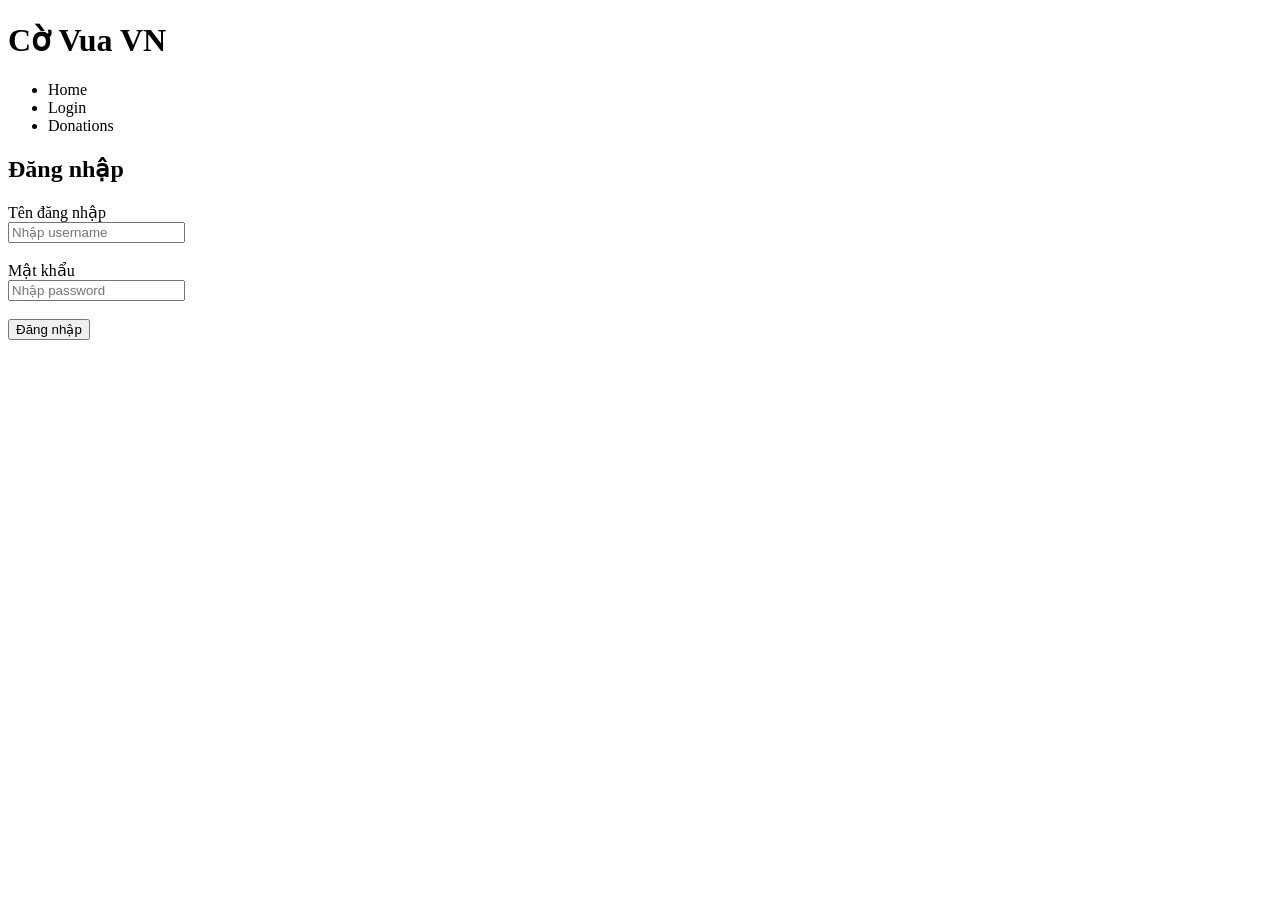
==== Login và Donate/Login.html @ e9368a70 "Create Login.html" ====
<!DOCTYPE html>
<html lang="vi">
<head>
    <meta charset="UTF-8">
    <title>Login - Cờ Vua VN</title>
    <link rel="stylesheet" href="styles.css">
</head>
<body>

<header>
    <h1>Cờ Vua VN</h1>
</header>

<div class="container">
    <nav class="sidebar">
        <ul>
            <li onclick="location.href='index.html'">Home</li>
            <li onclick="location.href='login.html'">Login</li>
            <li onclick="location.href='donation.html'">Donations</li>
        </ul>
    </nav>

    <main class="content">
        <h2>Đăng nhập</h2>

        <form class="login-form">
            <label>Tên đăng nhập</label><br>
            <input type="text" placeholder="Nhập username"><br><br>

            <label>Mật khẩu</label><br>
            <input type="password" placeholder="Nhập password"><br><br>

            <button type="submit">Đăng nhập</button>
        </form>

    </main>
</div>

</body>
</html>
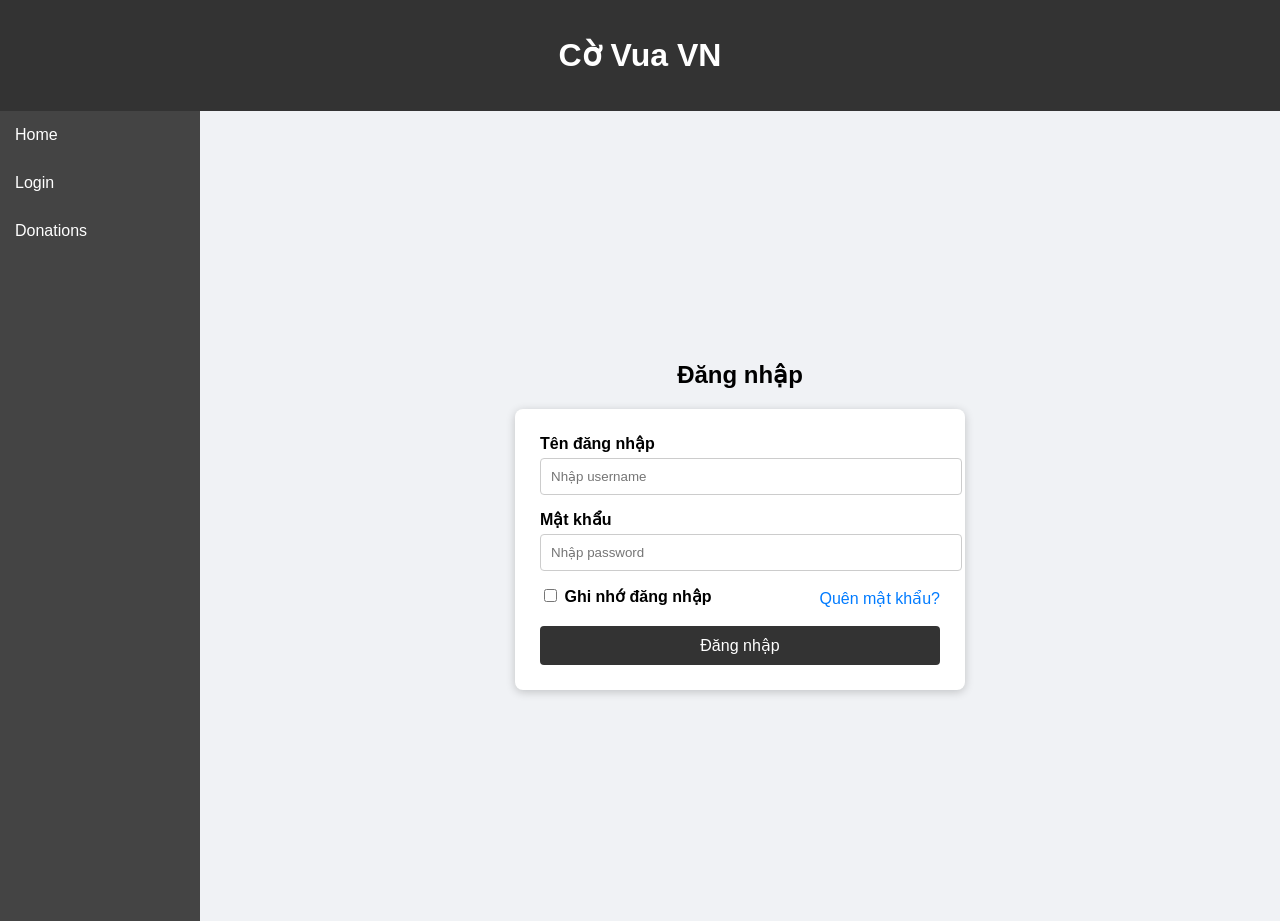
==== commit 7c30c563: "Update Login.html" ====
--- a/Login và Donate/Login.html
+++ b/Login và Donate/Login.html
@@ -3,7 +3,125 @@
 <head>
     <meta charset="UTF-8">
     <title>Login - Cờ Vua VN</title>
+    <meta name="viewport" content="width=device-width, initial-scale=1.0">
     <link rel="stylesheet" href="styles.css">
+    <style>
+        body {
+            margin: 0;
+            font-family: Arial, sans-serif;
+            background-color: #f0f2f5;
+        }
+
+        header {
+            background-color: #333;
+            color: #fff;
+            padding: 15px;
+            text-align: center;
+        }
+
+        .container {
+            display: flex;
+            min-height: 90vh;
+        }
+
+        .sidebar {
+            width: 200px;
+            background-color: #444;
+        }
+
+        .sidebar ul {
+            list-style: none;
+            padding: 0;
+            margin: 0;
+        }
+
+        .sidebar li {
+            padding: 15px;
+        }
+
+        .sidebar li a {
+            color: #fff;
+            text-decoration: none;
+            display: block;
+        }
+
+        .sidebar li a:hover {
+            background-color: #555;
+        }
+
+        .content {
+            flex: 1;
+            padding: 30px;
+            display: flex;
+            flex-direction: column;
+            align-items: center;
+            justify-content: center;
+        }
+
+        .login-form {
+            background-color: #fff;
+            padding: 25px;
+            border-radius: 8px;
+            box-shadow: 0 2px 10px rgba(0,0,0,0.2);
+            width: 100%;
+            max-width: 400px;
+        }
+
+        .login-form label {
+            display: block;
+            margin-bottom: 5px;
+            font-weight: bold;
+        }
+
+        .login-form input[type="text"],
+        .login-form input[type="password"] {
+            width: 100%;
+            padding: 10px;
+            margin-bottom: 15px;
+            border: 1px solid #ccc;
+            border-radius: 4px;
+        }
+
+        .login-form .options {
+            display: flex;
+            justify-content: space-between;
+            align-items: center;
+            margin-bottom: 15px;
+        }
+
+        .login-form button {
+            width: 100%;
+            padding: 10px;
+            background-color: #333;
+            color: #fff;
+            border: none;
+            border-radius: 4px;
+            cursor: pointer;
+            font-size: 16px;
+        }
+
+        .login-form button:hover {
+            background-color: #555;
+        }
+
+        .login-form a {
+            text-decoration: none;
+            color: #007bff;
+        }
+
+        .login-form a:hover {
+            text-decoration: underline;
+        }
+
+        @media (max-width: 600px) {
+            .container {
+                flex-direction: column;
+            }
+            .sidebar {
+                width: 100%;
+            }
+        }
+    </style>
 </head>
 <body>
 
@@ -14,25 +132,29 @@
 <div class="container">
     <nav class="sidebar">
         <ul>
-            <li onclick="location.href='index.html'">Home</li>
-            <li onclick="location.href='login.html'">Login</li>
-            <li onclick="location.href='donation.html'">Donations</li>
+            <li><a href="index.html">Home</a></li>
+            <li><a href="login.html">Login</a></li>
+            <li><a href="donation.html">Donations</a></li>
         </ul>
     </nav>
 
     <main class="content">
         <h2>Đăng nhập</h2>
 
-        <form class="login-form">
-            <label>Tên đăng nhập</label><br>
-            <input type="text" placeholder="Nhập username"><br><br>
+        <form class="login-form" action="#" method="post">
+            <label for="username">Tên đăng nhập</label>
+            <input type="text" id="username" name="username" placeholder="Nhập username" required>
 
-            <label>Mật khẩu</label><br>
-            <input type="password" placeholder="Nhập password"><br><br>
+            <label for="password">Mật khẩu</label>
+            <input type="password" id="password" name="password" placeholder="Nhập password" required>
+
+            <div class="options">
+                <label><input type="checkbox" name="remember"> Ghi nhớ đăng nhập</label>
+                <a href="#">Quên mật khẩu?</a>
+            </div>
 
             <button type="submit">Đăng nhập</button>
         </form>
-
     </main>
 </div>
 
